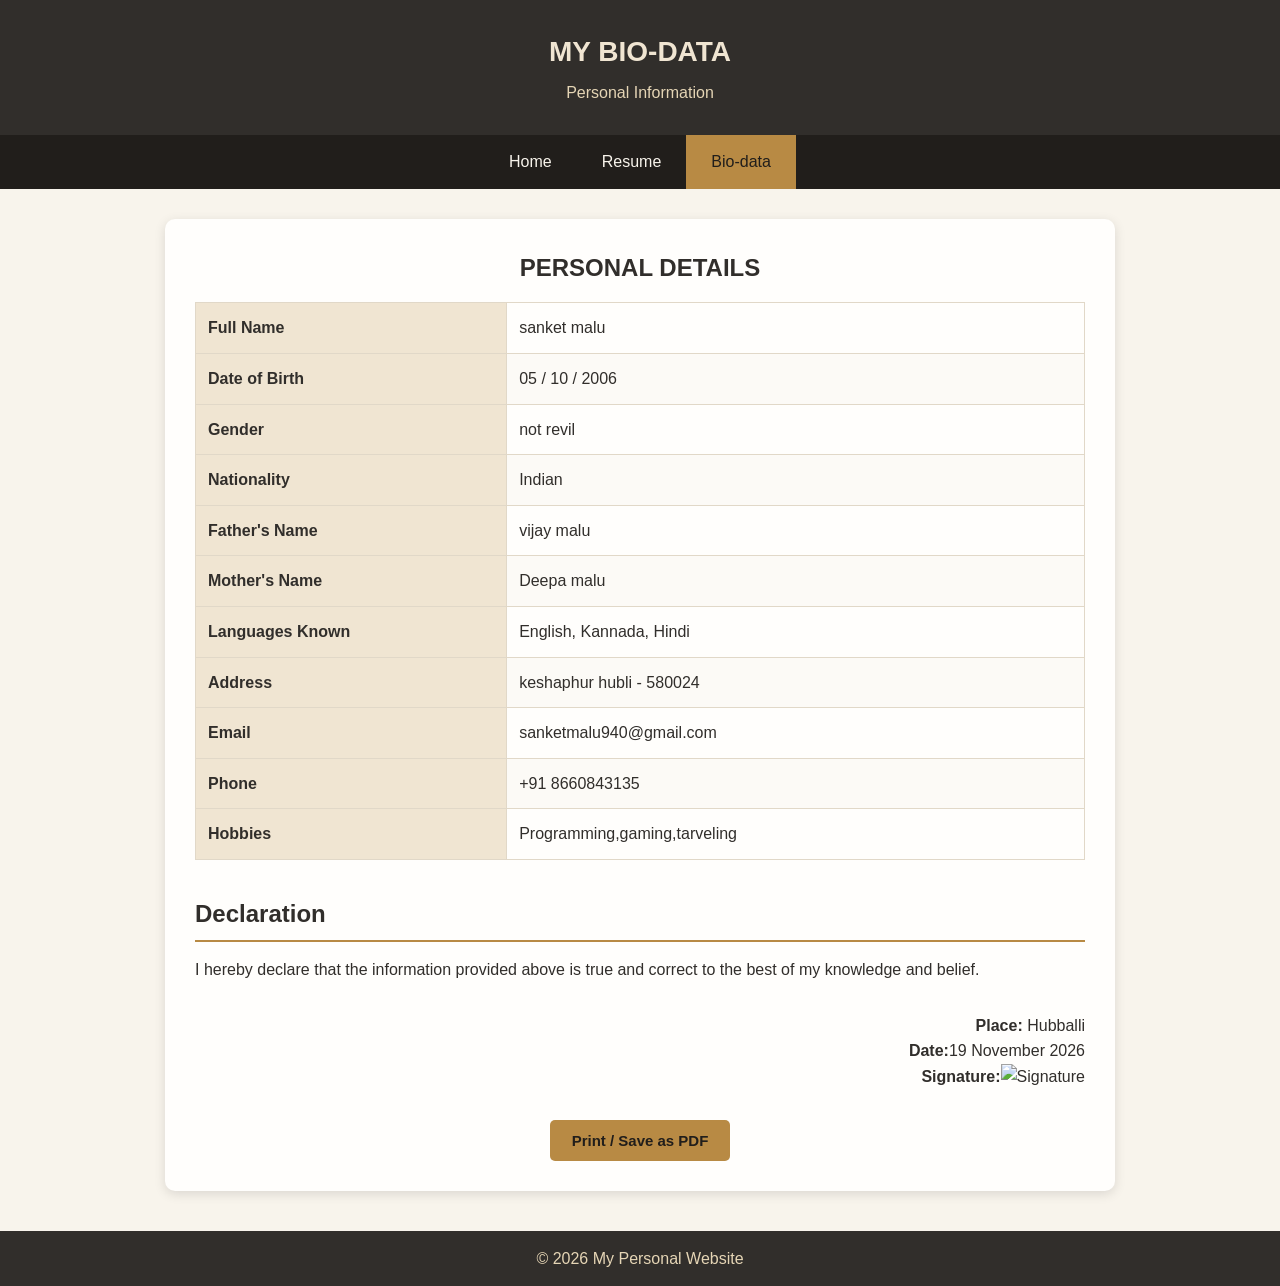
==== biodata.html @ fdce1a7c "Rename Bio data.html to biodata.html" ====
<!DOCTYPE html>
<html lang="en">
<head>
    <meta charset="UTF-8">
    <meta name="viewport" content="width=device-width, initial-scale=1.0">
    <title>My Bio-data</title>
    <link rel="stylesheet" href="style.css">
    <script src="script.js" defer></script>
</head>

<body>

    <header>
        <h1>MY BIO-DATA</h1>
        <p>Personal Information</p>
    </header>

    <nav>
        <a href="index.html">Home</a>
        <a href="resume.html">Resume</a>
        <a href="biodata.html" aria-current="page">Bio-data</a>
    </nav>

    <main class="container">

        <h2 class="center">PERSONAL DETAILS</h2>

        <table class="biodata-table">
            <tr>
                <th>Full Name</th>
                <td>sanket malu</td>
            </tr>

            <tr>
                <th>Date of Birth</th>
                <td>05 / 10 / 2006</td>
            </tr>

            <tr>
                <th>Gender</th>
                <td>not revil</td>
            </tr>

            <tr>
                <th>Nationality</th>
                <td>Indian</td>
            </tr>

            <tr>
                <th>Father's Name</th>
                <td>vijay malu</td>
            </tr>

            <tr>
                <th>Mother's Name</th>
                <td>Deepa malu </td>
            </tr>

            <tr>
                <th>Languages Known</th>
                <td>English, Kannada, Hindi</td>
            </tr>

            <tr>
                <th>Address</th>
                <td>keshaphur hubli - 580024</td>
            </tr>

            <tr>
                <th>Email</th>
                <td>sanketmalu940@gmail.com</td>
            </tr>

            <tr>
                <th>Phone</th>
                <td>+91 8660843135</td>
            </tr>

            <tr>
                <th>Hobbies</th>
                <td>Programming,gaming,tarveling</td>
            </tr>
        </table>

        <section class="declaration">
            <h2>Declaration</h2>

            <p>
                I hereby declare that the information provided
                above is true and correct to the best of my
                knowledge and belief.
            </p>

            <div class="signature">
                <p><b>Place:</b> Hubballi</p>
                <p><b>Date:</b>19 November 2026</p>
                <p><b>Signature:</b><img src="signature.jpg" alt="Signature" width="80" height="60"></p>
            </div>
        </section>

        <div class="center">
            <button onclick="window.print()">
                Print / Save as PDF
            </button>
        </div>

    </main>

    <footer>
        <p>&copy; 2026 My Personal Website</p>
    </footer>

</body>
</html>
---- style.css ----
/* General Styling */
* {
    margin: 0;
    padding: 0;
    box-sizing: border-box;
}

body {
    font-family: Arial, Helvetica, sans-serif;
    background-color: #F8F4EC;
    color: #312E2B;
    line-height: 1.6;
}

/* Header */
header {
    background-color: #312E2B;
    color: #F0E5D2;
    text-align: center;
    padding: 30px 15px;
}

header h1 {
    font-size: 28px;
    margin-bottom: 5px;
}

header p {
    color: #E5D5B5;
}

/* Navigation */
nav {
    background-color: #211E1B;
    display: flex;
    justify-content: center;
    flex-wrap: wrap;
}

nav a {
    color: #F8F4EC;
    text-decoration: none;
    padding: 14px 25px;
    transition: 0.3s;
}

nav a:hover,
nav a[aria-current="page"] {
    background-color: #B88A44;
    color: #211E1B;
}

/* Main Container */
.container {
    max-width: 950px;
    margin: 30px auto;
    padding: 30px;
    background-color: #FFFEFC;
    border-radius: 10px;
    box-shadow: 0 3px 12px rgba(0, 0, 0, 0.12);
}

/* Home Page */
.home-container {
    max-width: 850px;
    margin: 50px auto;
    padding: 50px 25px;
    text-align: center;
    background-color: #FFFEFC;
    border-radius: 12px;
    box-shadow: 0 3px 12px rgba(0, 0, 0, 0.12);
}

.profile-circle {
    width: 125px;
    height: 125px;
    border-radius: 50%;
    overflow: hidden;
    margin: 0 auto 20px;
    border: 3px solid #B88A44;
}

.profile-circle img {
    width: 100%;
    height: 100%;
    object-fit: cover;
}

.home-container h2 {
    color: #312E2B;
    margin-bottom: 12px;
    font-size: 28px;
}

.intro {
    max-width: 600px;
    margin: 0 auto 25px;
}

/* Buttons */
.home-buttons {
    display: flex;
    justify-content: center;
    flex-wrap: wrap;
    gap: 15px;
    margin: 25px 0;
}

button,
.secondary-button {
    background-color: #B88A44;
    color: #211E1B;
    border: none;
    padding: 12px 22px;
    border-radius: 5px;
    font-size: 15px;
    font-weight: bold;
    cursor: pointer;
    text-decoration: none;
    display: inline-block;
    transition: 0.3s;
}

button:hover,
.secondary-button:hover {
    background-color: #312E2B;
    color: #F8F4EC;
}

/* Home Contact Section */
.contact-section {
    margin: 30px 0 15px;
}

.contact-section h3 {
    margin-bottom: 15px;
    color: #312E2B;
}

.contact-links {
    display: flex;
    justify-content: center;
    align-items: center;
    flex-wrap: wrap;
    gap: 25px;
}

.contact-links a {
    display: flex;
    align-items: center;
    gap: 8px;
    color: #8B642D;
    text-decoration: none;
    font-weight: bold;
    transition: 0.3s;
}

.contact-links a span {
    width: 32px;
    height: 32px;
    display: flex;
    align-items: center;
    justify-content: center;
    background-color: #F0E5D2;
    border-radius: 50%;
    color: #8B642D;
}

.contact-links a:hover {
    color: #B88A44;
    transform: translateY(-2px);
}

/* Sections */
section {
    margin-bottom: 30px;
}

section h2 {
    color: #312E2B;
    border-bottom: 2px solid #B88A44;
    padding-bottom: 7px;
    margin-bottom: 15px;
}

.resume-heading {
    text-align: center;
}

.resume-heading h2 {
    font-size: 27px;
    border: none;
}

/* Tables */
table {
    width: 100%;
    border-collapse: collapse;
    margin-top: 15px;
}

th,
td {
    border: 1px solid #E1D8C8;
    padding: 12px;
    text-align: left;
}

th {
    background-color: #F0E5D2;
    color: #312E2B;
}

tr:nth-child(even) {
    background-color: #FCFAF6;
}

/* Skills */
.skills-list {
    padding-left: 25px;
}

.skills-list li {
    margin: 8px 0;
}

/* Bio-data */
.biodata-table th {
    width: 35%;
}

.declaration {
    margin-top: 35px;
}

.signature {
    margin-top: 30px;
    text-align: right;
}

/* Resume Contact Details */
.contact-details {
    margin-top: 30px;
    text-align: center;
    border-top: 2px solid #B88A44;
    padding-top: 15px;
}

.contact-details a {
    color: #8B642D;
    text-decoration: none;
}

.contact-details a:hover {
    text-decoration: underline;
}

/* Utility */
.center {
    text-align: center;
}

/* Footer */
footer {
    background-color: #312E2B;
    color: #E5D5B5;
    text-align: center;
    padding: 15px;
    margin-top: 40px;
}

/* Responsive Design */
@media (max-width: 768px) {
    .container {
        margin: 15px;
        padding: 18px;
    }

    .home-container {
        margin: 20px 15px;
        padding: 30px 15px;
    }

    nav a {
        padding: 12px 15px;
    }

    table {
        font-size: 13px;
    }

    th,
    td {
        padding: 8px;
    }

    .contact-links {
        gap: 15px;
    }
}

/* Print Styling */
@media print {
    body {
        background-color: #F8F4EC !important;
        color: #312E2B !important;
    }

    header {
        background-color: #312E2B !important;
        color: #F0E5D2 !important;
    }

    nav {
        background-color: #211E1B !important;
    }

    nav a {
        color: #F8F4EC !important;
    }

    footer {
        background-color: #312E2B !important;
        color: #E5D5B5 !important;
    }

    .container,
    .home-container {
        box-shadow: none;
    }
}

css
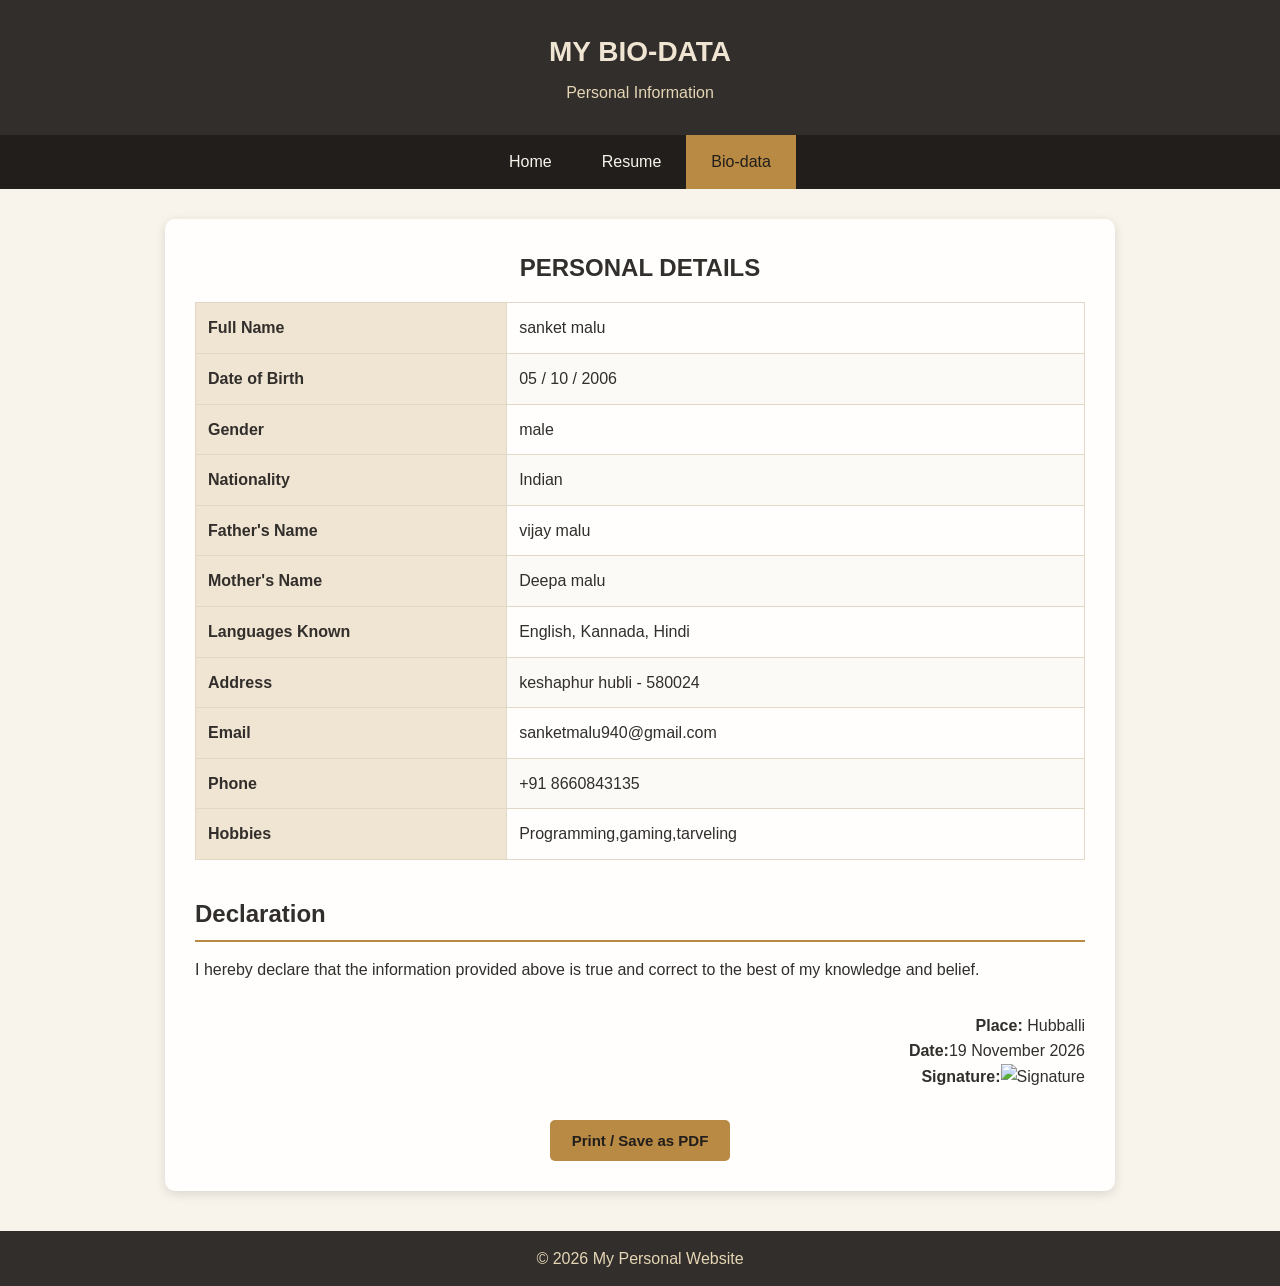
==== commit 4e2ea2f1: "Change gender from 'not revil' to 'male'" ====
--- a/biodata.html
+++ b/biodata.html
@@ -38,7 +38,7 @@
 
             <tr>
                 <th>Gender</th>
-                <td>not revil</td>
+                <td>male</td>
             </tr>
 
             <tr>
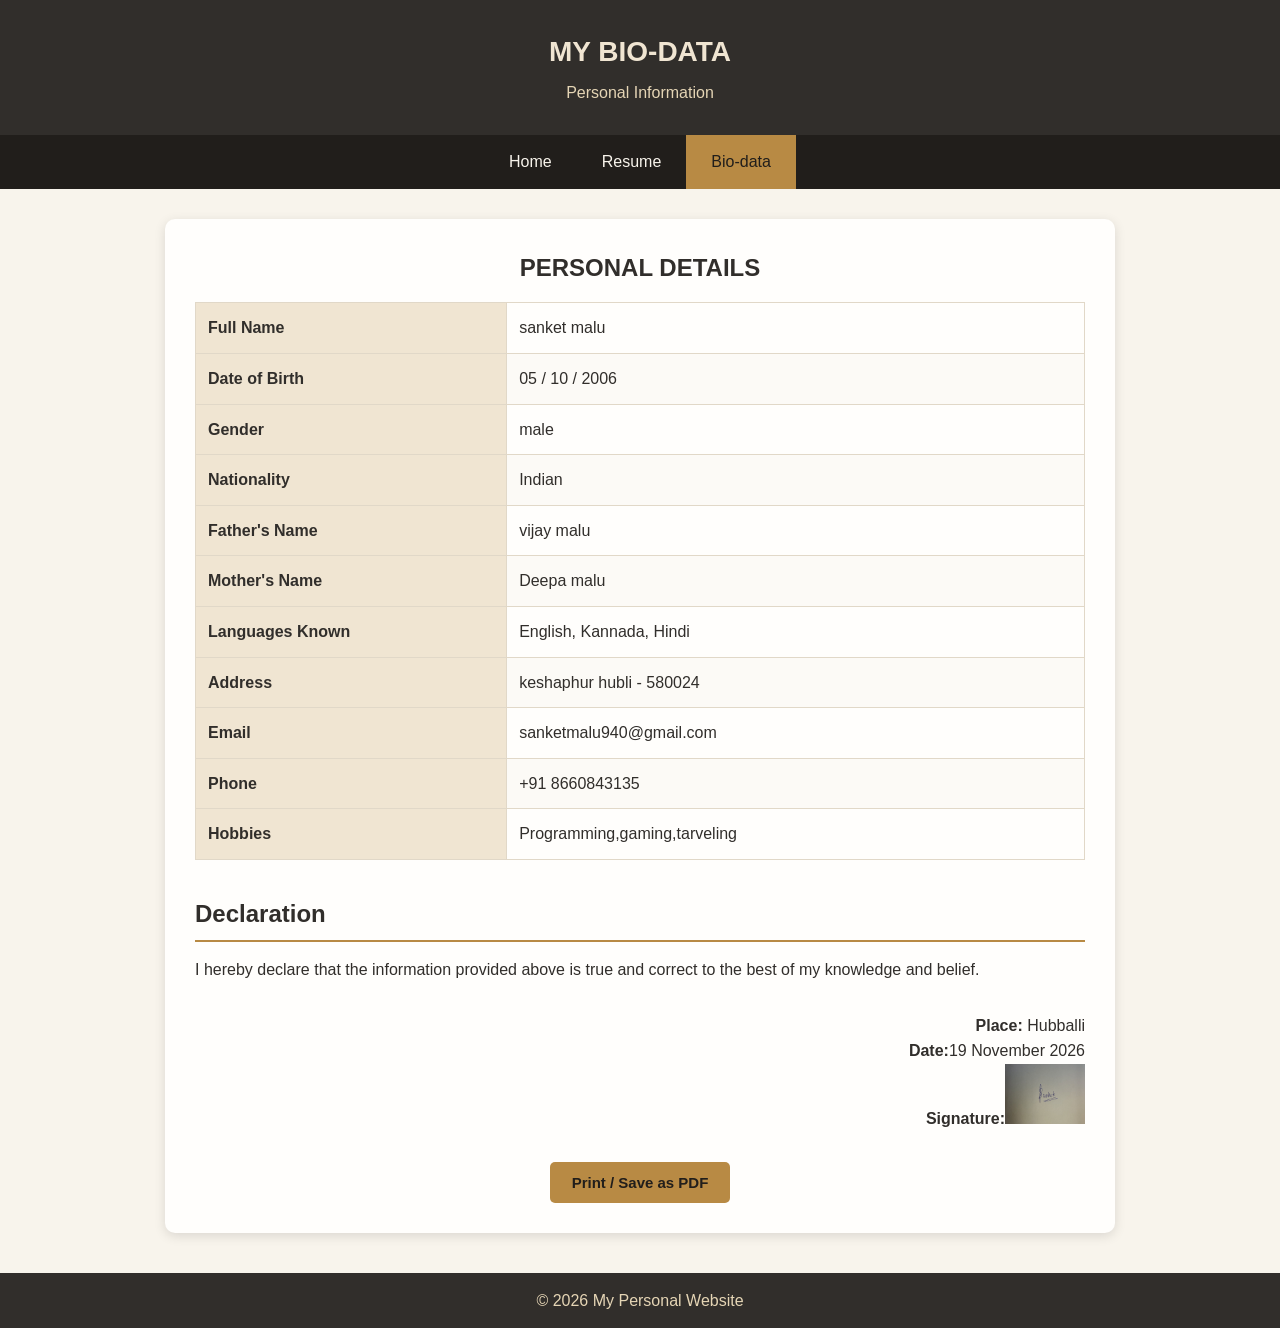
==== commit c677e8b5: "Update biodata.html" ====
--- a/biodata.html
+++ b/biodata.html
@@ -94,7 +94,7 @@
             <div class="signature">
                 <p><b>Place:</b> Hubballi</p>
                 <p><b>Date:</b>19 November 2026</p>
-                <p><b>Signature:</b><img src="signature.jpg" alt="Signature" width="80" height="60"></p>
+                <p><b>Signature:</b><img src="sign.jpeg" alt="Signature" width="80" height="60"></p>
             </div>
         </section>
 
